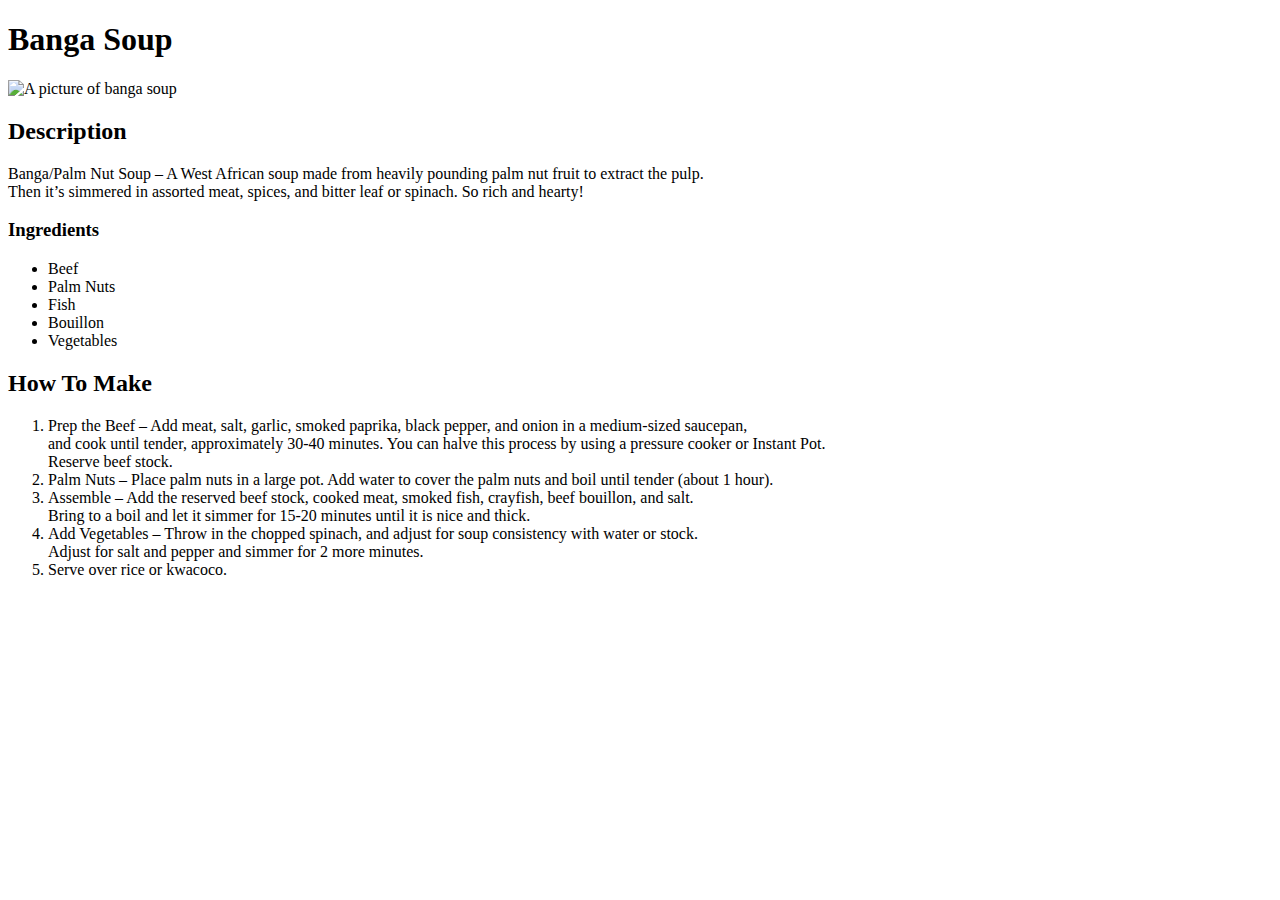
==== my-recipes/banga.html @ 66361e28 "this the third recipe of the website which is banga soup and list changes on the homepage" ====
<!DOCTYPE html>
<html lang="en">
<head>
    <meta charset="UTF-8">
    <meta name="viewport" content="width=device-width, initial-scale=1.0">
    <title>Banga Soup</title>
</head>
<body>
    <h1>Banga Soup</h1>
    <img src="https://www.africanbites.com/wp-content/uploads/2023/05/IMG_0065-scaled.jpeg" alt="A picture of banga soup ">
    <h2>Description</h2>
    Banga/Palm Nut Soup – A West African soup made from heavily pounding palm nut fruit to extract the pulp. <br>
    Then it’s simmered in assorted meat, spices, and bitter leaf or spinach. So rich and hearty!
    <h3>Ingredients</h3>
    <ul>
        <li>Beef</li>
        <li>Palm Nuts</li>
        <li>Fish</li>
        <li>Bouillon</li>
        <li>Vegetables</li>
    </ul>
    <h2>How To Make</h2>
    <ol>
        <li>Prep the Beef – Add meat, salt, garlic, smoked paprika, black pepper, and onion in a medium-sized saucepan, <br>
            and cook until tender, approximately 30-40 minutes. You can halve this process by using a pressure cooker or Instant Pot. <br>
            Reserve beef stock.</li>
        <li>Palm Nuts – Place palm nuts in a large pot. Add water to cover the palm nuts and boil until tender (about 1 hour). <br>
        </li>
        <li>Assemble – Add the reserved beef stock, cooked meat, smoked fish, crayfish, beef bouillon, and salt. <br>
            Bring to a boil and let it simmer for 15-20 minutes until it is nice and thick.</li>    
        <li>Add Vegetables – Throw in the chopped spinach, and adjust for soup consistency with water or stock. <br>
            Adjust for salt and pepper and simmer for 2 more minutes. </li>
        <li>Serve over rice or kwacoco.</li>        
    </ol>
</body>
</html>
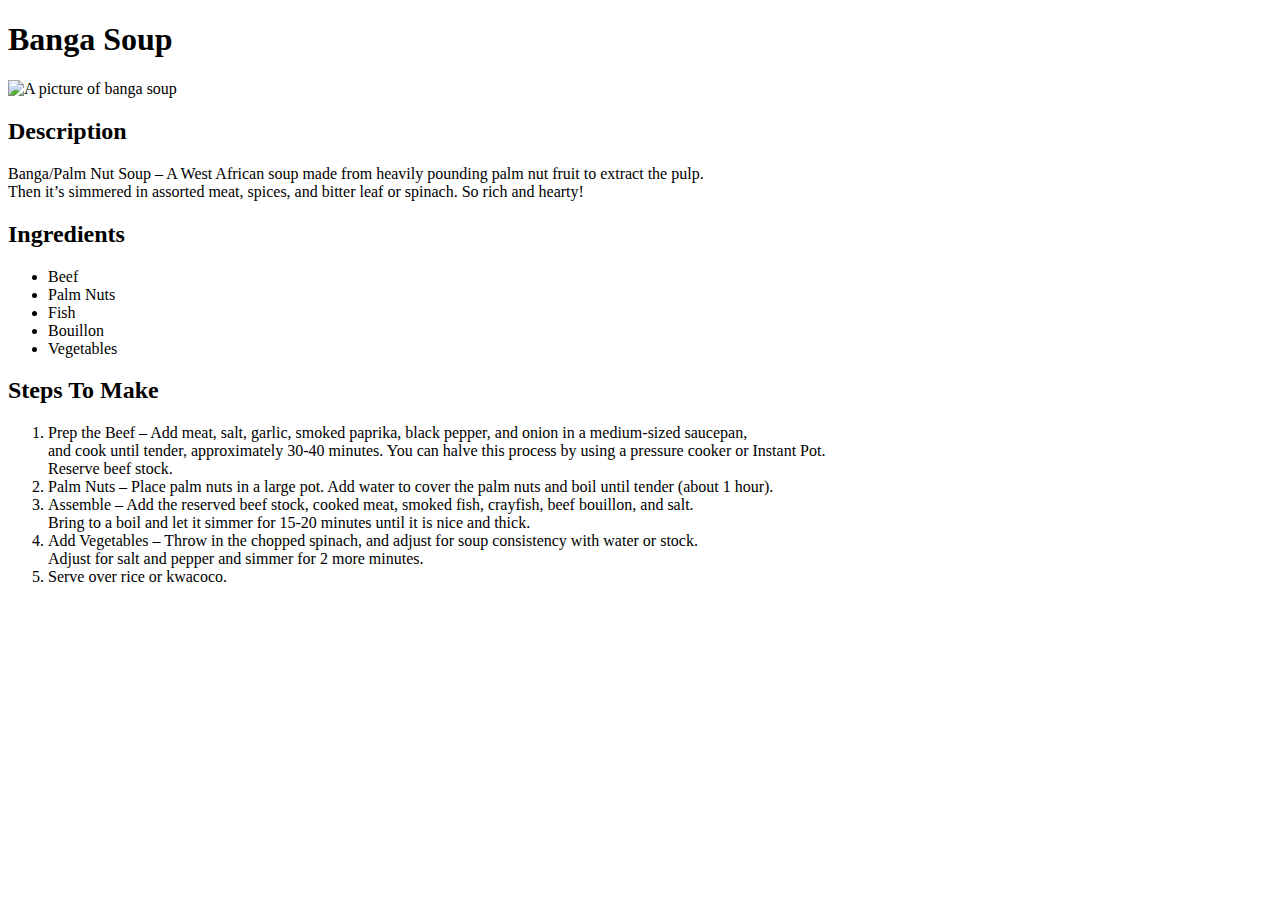
==== commit 03785099: "made changes to heading reduced ingredients from h3 to h2 and changed all pages to steps to make and" ====
--- a/my-recipes/banga.html
+++ b/my-recipes/banga.html
@@ -5,13 +5,14 @@
     <meta name="viewport" content="width=device-width, initial-scale=1.0">
     <title>Banga Soup</title>
 </head>
+<!-- this is the code of my page Banga soup -->
 <body>
     <h1>Banga Soup</h1>
     <img src="https://www.africanbites.com/wp-content/uploads/2023/05/IMG_0065-scaled.jpeg" alt="A picture of banga soup ">
     <h2>Description</h2>
     Banga/Palm Nut Soup – A West African soup made from heavily pounding palm nut fruit to extract the pulp. <br>
     Then it’s simmered in assorted meat, spices, and bitter leaf or spinach. So rich and hearty!
-    <h3>Ingredients</h3>
+    <h2>Ingredients</h2>
     <ul>
         <li>Beef</li>
         <li>Palm Nuts</li>
@@ -19,7 +20,7 @@
         <li>Bouillon</li>
         <li>Vegetables</li>
     </ul>
-    <h2>How To Make</h2>
+    <h2>Steps To Make</h2>
     <ol>
         <li>Prep the Beef – Add meat, salt, garlic, smoked paprika, black pepper, and onion in a medium-sized saucepan, <br>
             and cook until tender, approximately 30-40 minutes. You can halve this process by using a pressure cooker or Instant Pot. <br>
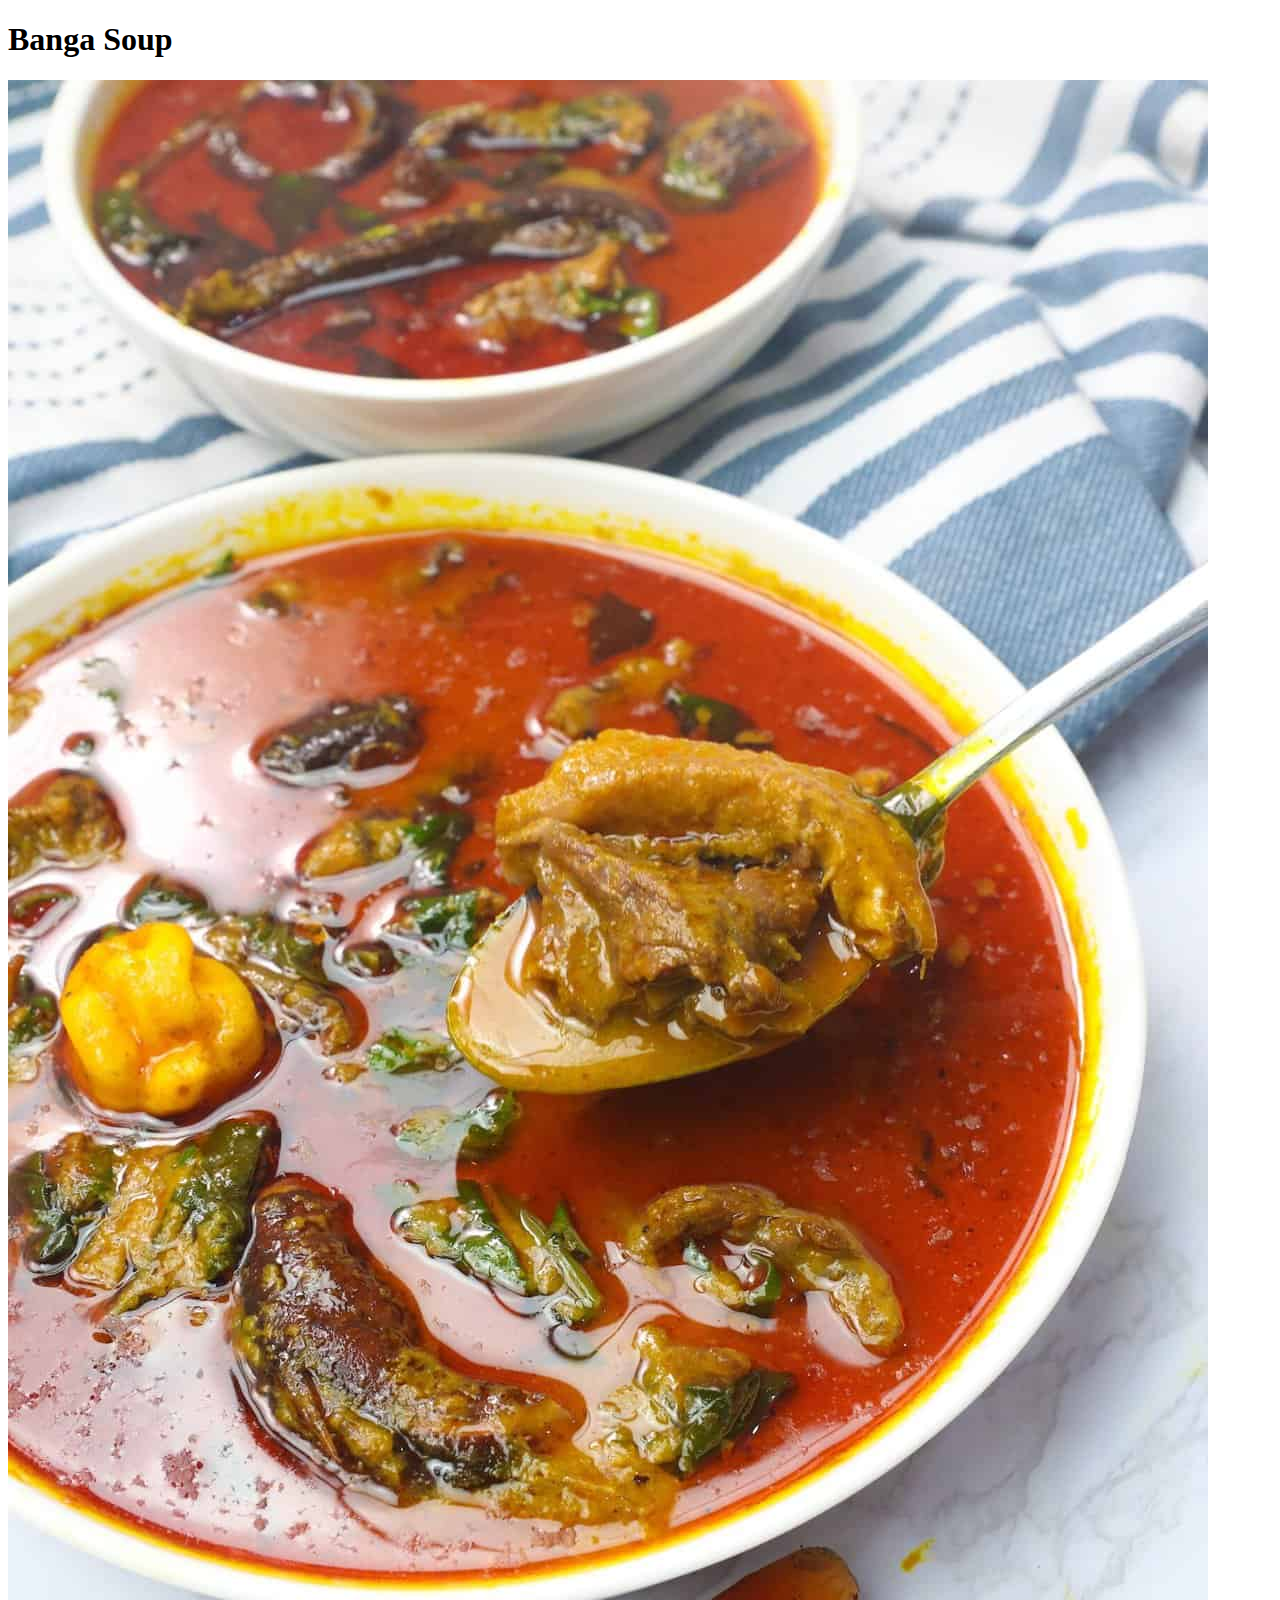
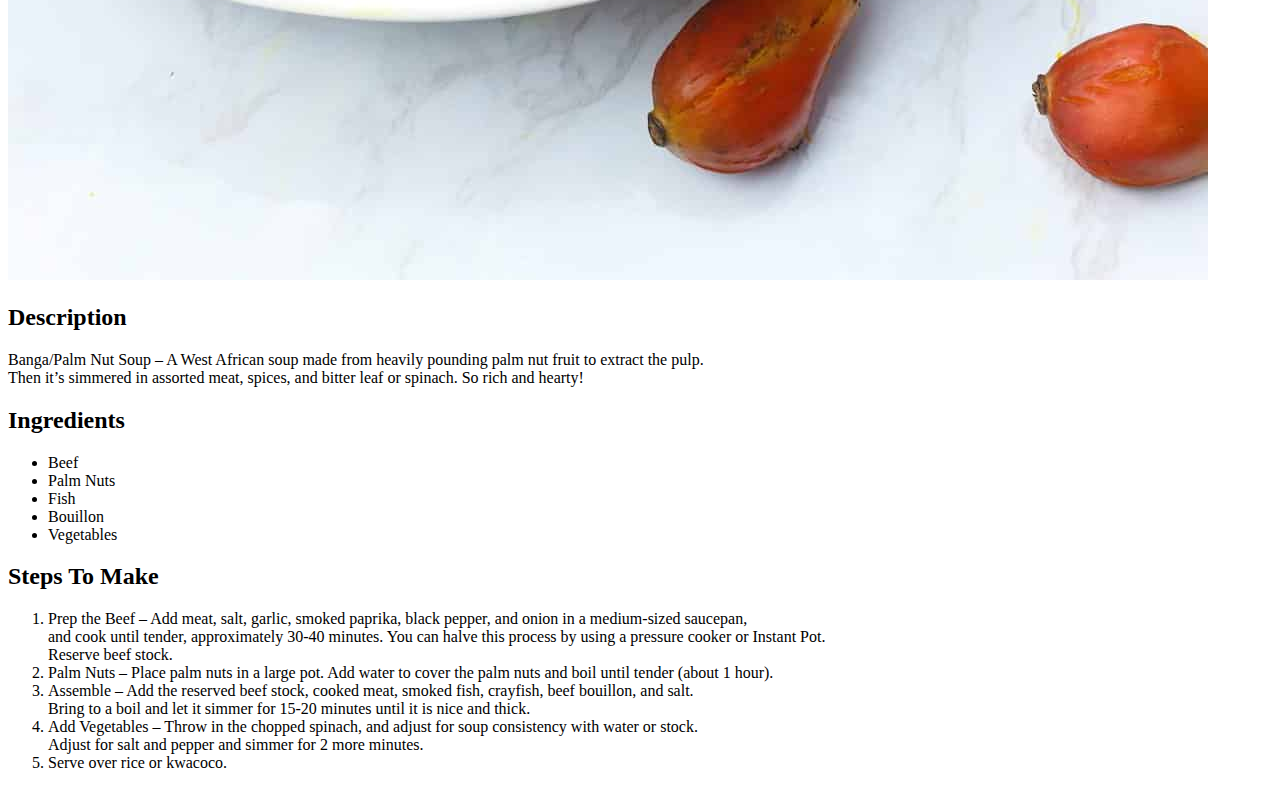
==== commit a14caccc: "made changes to the images downloaded and used through local machine instead of the web" ====
--- a/my-recipes/banga.html
+++ b/my-recipes/banga.html
@@ -8,7 +8,7 @@
 <!-- this is the code of my page Banga soup -->
 <body>
     <h1>Banga Soup</h1>
-    <img src="https://www.africanbites.com/wp-content/uploads/2023/05/IMG_0065-scaled.jpeg" alt="A picture of banga soup ">
+    <img src="./images/banga.jpg" alt="A picture of banga soup ">
     <h2>Description</h2>
     Banga/Palm Nut Soup – A West African soup made from heavily pounding palm nut fruit to extract the pulp. <br>
     Then it’s simmered in assorted meat, spices, and bitter leaf or spinach. So rich and hearty!
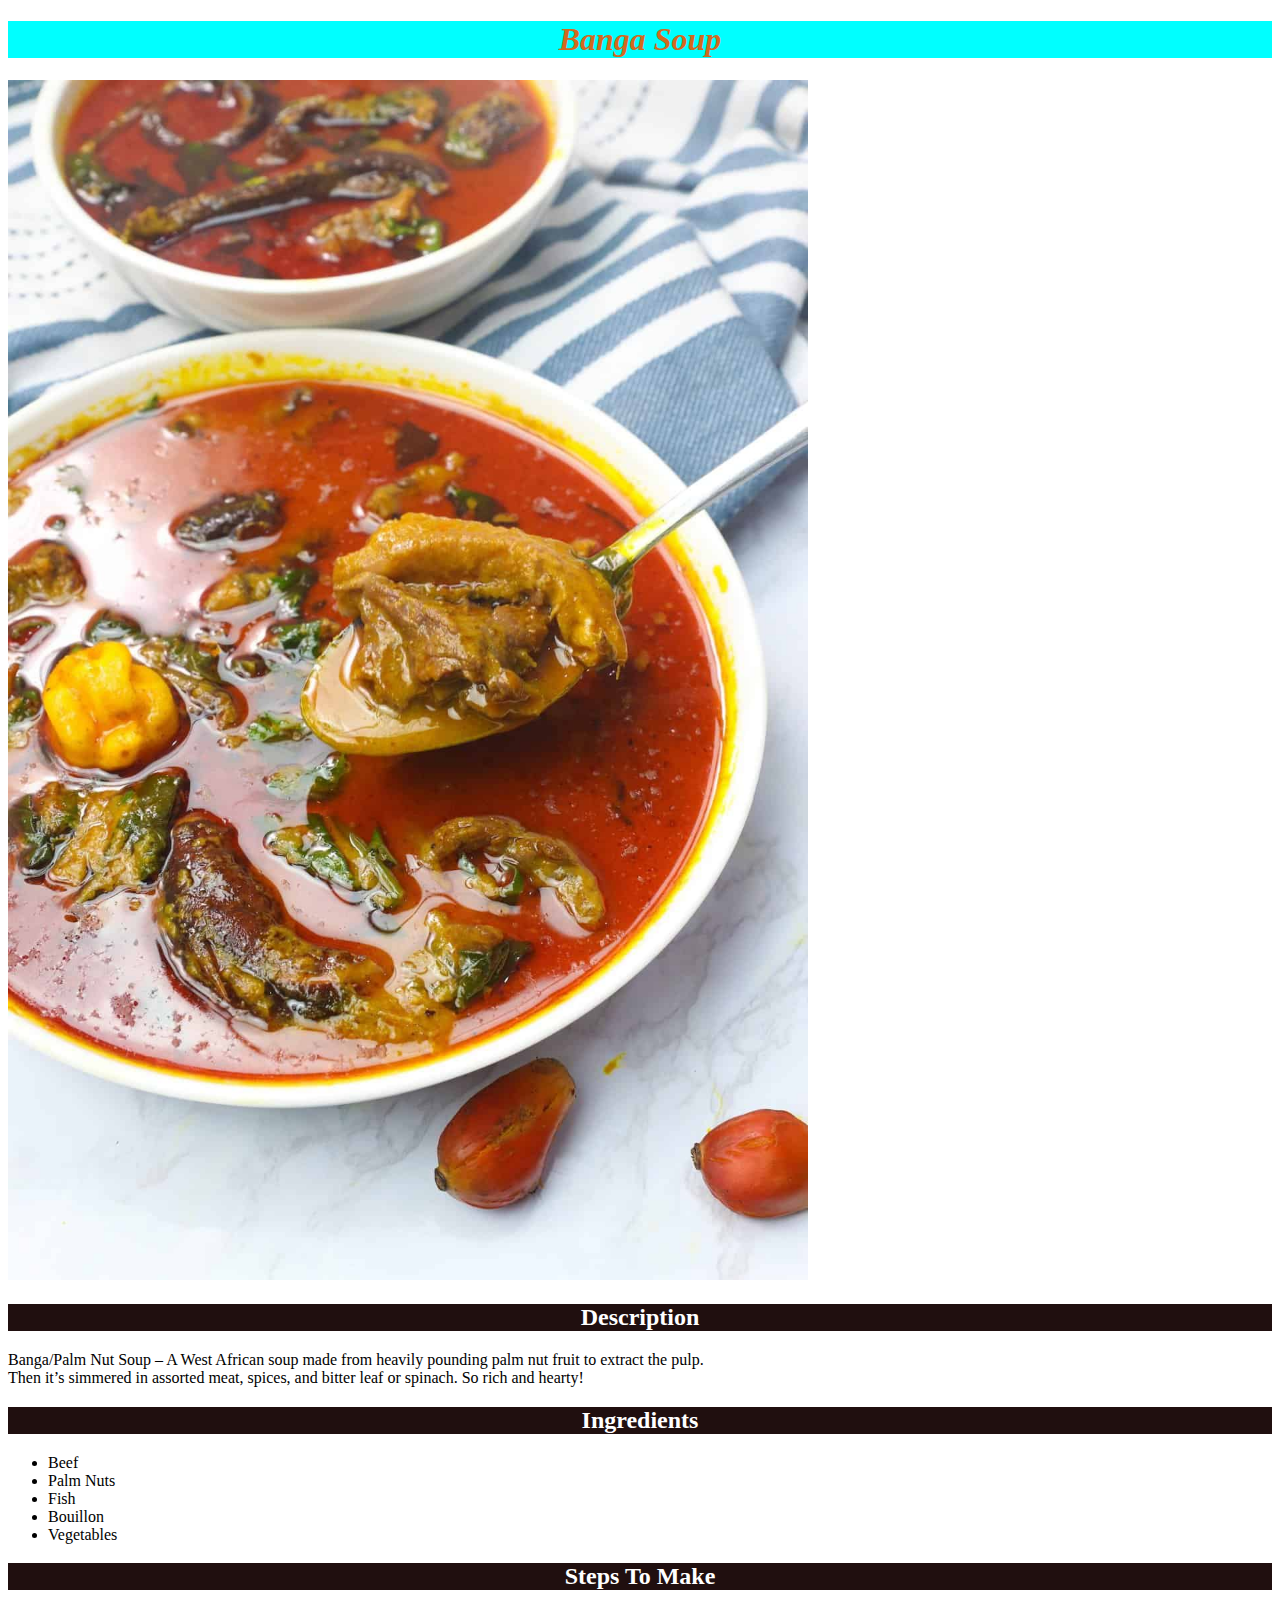
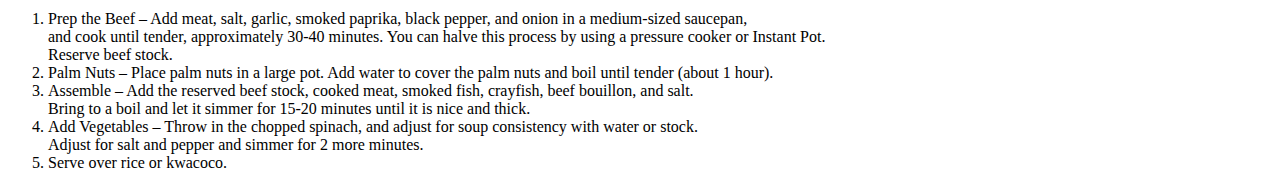
==== commit f0ee99c0: "syles added with css picture sizes also modified" ====
--- a/my-recipes/banga.html
+++ b/my-recipes/banga.html
@@ -4,11 +4,14 @@
     <meta charset="UTF-8">
     <meta name="viewport" content="width=device-width, initial-scale=1.0">
     <title>Banga Soup</title>
+    <link rel="stylesheet" href="styles.css">
 </head>
 <!-- this is the code of my page Banga soup -->
 <body>
     <h1>Banga Soup</h1>
-    <img src="./images/banga.jpg" alt="A picture of banga soup ">
+    <div>
+     <img class="images" src="./images/banga.jpg" alt="A picture of banga soup ">
+    </div>
     <h2>Description</h2>
     Banga/Palm Nut Soup – A West African soup made from heavily pounding palm nut fruit to extract the pulp. <br>
     Then it’s simmered in assorted meat, spices, and bitter leaf or spinach. So rich and hearty!
--- a/my-recipes/styles.css
+++ b/my-recipes/styles.css
@@ -0,0 +1,31 @@
+.main {
+    background-color: olivedrab;
+    color: gold;
+    font-style: italic;
+    font-weight: bolder;
+    text-align: center;
+}
+#meals  {
+    color: red;
+    font-size: medium;
+    background-color: aliceblue;
+    font-weight: 700;
+}
+
+h1 {
+   background-color: aqua;
+   color: chocolate;
+   font-weight: bold;
+   font-style: oblique;
+   text-align: center;
+}
+.images {
+    width: 800px;
+    height: auto;
+} 
+h2{
+    background-color: rgb(32, 15, 15);
+    color: white;
+    text-align: center;
+
+}